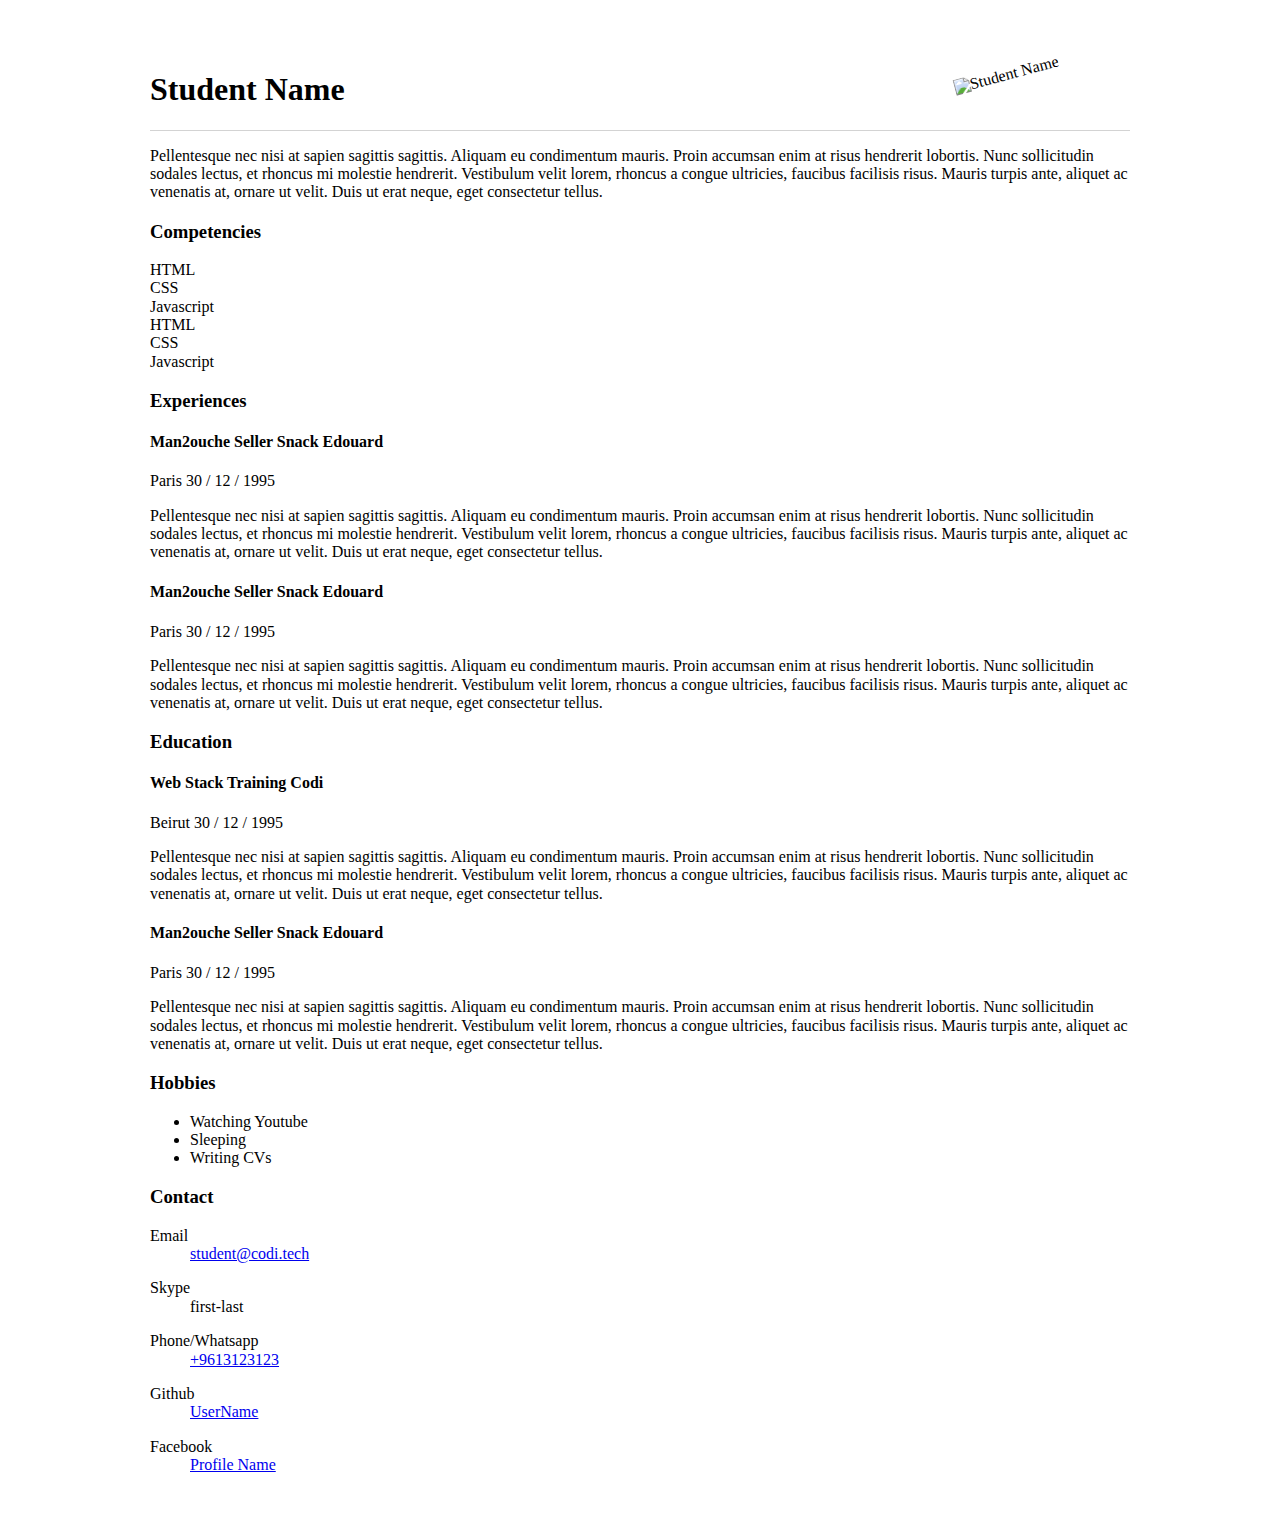
==== public/style2/index.html @ 2453595f "fixed media querry put at the end and started with style 2" ====
<!DOCTYPE html>
<html lang="en">
  <head>
    <!-- Meta tags -->
    <meta http-equiv="content-type" content="text/html; charset=UTF-8" />
    <meta charset="utf-8" />
    <meta http-equiv="X-UA-Compatible" content="IE=edge,chrome=1" />
    <meta name="viewport" content="width=device-width, initial-scale=1.0" />
    <!-- /Meta tags -->
    <title>JStudent | CV</title>

    <!-- Stylesheets -->
    <link rel="stylesheet" href="style.css">
    <link rel="stylesheet" href="normalize.css" />
    <!-- /Stylesheets -->
  </head>
  <body>
    <div id="#wrapper">
      <header>
        <div>
          <hgroup>
            <h1>Student Name</h1>
            <h2>Codes and Sleeps</h2>
          </hgroup>
          <figure>
            <img src="../images/110x110.png" alt="Student Name" />
          </figure>
        </div>
      </header>
      <div class="content">
        <section id="about">
          <h3>About</h3>
          <p>
            Pellentesque nec nisi at sapien sagittis sagittis. Aliquam eu
            condimentum mauris. Proin accumsan enim at risus hendrerit lobortis.
            Nunc sollicitudin sodales lectus, et rhoncus mi molestie hendrerit.
            Vestibulum velit lorem, rhoncus a congue ultricies, faucibus
            facilisis risus. Mauris turpis ante, aliquet ac venenatis at, ornare
            ut velit. Duis ut erat neque, eget consectetur tellus.
          </p>
        </section>
        <section id="competencies">
          <h3>Competencies</h3>
          <div class="skills skills-primary">
            <div class="skill" data-skill="5">
              <span>HTML</span>
            </div>
            <div class="skill" data-skill="3">
              <span>CSS</span>
            </div>
            <div class="skill" data-skill="1">
              <span>Javascript</span>
            </div>
          </div>
          <div class="skills skills-secondary">
            <div class="skill" data-skill="9">
              <span>HTML</span>
            </div>
            <div class="skill" data-skill="5">
              <span>CSS</span>
            </div>
            <div class="skill" data-skill="7">
              <span>Javascript</span>
            </div>
          </div>
        </section>
        <section id="experiences">
          <h3>Experiences</h3>
          <div class="experience">
            <h4>
              <span class="experience-type">Man2ouche Seller</span>
              <span class="experience-institution">Snack Edouard</span>
            </h4>
            <div class="experience-details">
              <span class="experience-location">
                Paris
              </span>
              <span class="experience-date">
                <span class="day">30</span>
                <span class="experience-date-separator">/</span>
                <span class="month">12</span>
                <span class="experience-date-separator">/</span>
                <span class="year">1995</span>
              </span>
            </div>
            <p class="experience-description">
              Pellentesque nec nisi at sapien sagittis sagittis. Aliquam eu
              condimentum mauris. Proin accumsan enim at risus hendrerit
              lobortis. Nunc sollicitudin sodales lectus, et rhoncus mi molestie
              hendrerit. Vestibulum velit lorem, rhoncus a congue ultricies,
              faucibus facilisis risus. Mauris turpis ante, aliquet ac venenatis
              at, ornare ut velit. Duis ut erat neque, eget consectetur tellus.
            </p>
          </div>
          <div class="experience">
            <h4>
              <span class="experience-type">Man2ouche Seller</span>
              <span class="experience-institution">Snack Edouard</span>
            </h4>
            <div class="experience-details">
              <span class="experience-location">
                Paris
              </span>
              <span class="experience-date">
                <span class="day">30</span>
                <span class="experience-date-separator">/</span>
                <span class="month">12</span>
                <span class="experience-date-separator">/</span>
                <span class="year">1995</span>
              </span>
            </div>
            <p class="experience-description">
              Pellentesque nec nisi at sapien sagittis sagittis. Aliquam eu
              condimentum mauris. Proin accumsan enim at risus hendrerit
              lobortis. Nunc sollicitudin sodales lectus, et rhoncus mi molestie
              hendrerit. Vestibulum velit lorem, rhoncus a congue ultricies,
              faucibus facilisis risus. Mauris turpis ante, aliquet ac venenatis
              at, ornare ut velit. Duis ut erat neque, eget consectetur tellus.
            </p>
          </div>
        </section>
        <section id="education">
          <h3>Education</h3>
          <div class="experience">
            <h4>
              <span class="experience-type">Web Stack Training</span>
              <span class="experience-institution">Codi</span>
            </h4>
            <div class="experience-details">
              <span class="experience-location">
                Beirut
              </span>
              <span class="experience-date">
                <span class="day">30</span>
                <span class="experience-date-separator">/</span>
                <span class="month">12</span>
                <span class="experience-date-separator">/</span>
                <span class="year">1995</span>
              </span>
            </div>
            <p class="experience-description">
              Pellentesque nec nisi at sapien sagittis sagittis. Aliquam eu
              condimentum mauris. Proin accumsan enim at risus hendrerit
              lobortis. Nunc sollicitudin sodales lectus, et rhoncus mi molestie
              hendrerit. Vestibulum velit lorem, rhoncus a congue ultricies,
              faucibus facilisis risus. Mauris turpis ante, aliquet ac venenatis
              at, ornare ut velit. Duis ut erat neque, eget consectetur tellus.
            </p>
          </div>
          <div class="experience">
            <h4>
              <span class="experience-type">Man2ouche Seller</span>
              <span class="experience-institution">Snack Edouard</span>
            </h4>
            <div class="experience-details">
              <span class="experience-location">
                Paris
              </span>
              <span class="experience-date">
                <span class="day">30</span>
                <span class="experience-date-separator">/</span>
                <span class="month">12</span>
                <span class="experience-date-separator">/</span>
                <span class="year">1995</span>
              </span>
            </div>
            <p class="experience-description">
              Pellentesque nec nisi at sapien sagittis sagittis. Aliquam eu
              condimentum mauris. Proin accumsan enim at risus hendrerit
              lobortis. Nunc sollicitudin sodales lectus, et rhoncus mi molestie
              hendrerit. Vestibulum velit lorem, rhoncus a congue ultricies,
              faucibus facilisis risus. Mauris turpis ante, aliquet ac venenatis
              at, ornare ut velit. Duis ut erat neque, eget consectetur tellus.
            </p>
          </div>
        </section>
        <section id="hobbies">
          <h3>Hobbies</h3>
          <ul>
            <li>Watching Youtube</li>
            <li>Sleeping</li>
            <li>Writing CVs</li>
          </ul>
        </section>
        <section id="contact">
          <h3>Contact</h3>
          <div class="contacts">
            <dl class="contact contact-email">
              <dt class="contact-type">Email</dt>
              <dd class="contact-value">
                <a href="mailto:student@codi.tech">student@codi.tech</a>
              </dd>
            </dl>
            <dl class="contact contact-skype">
              <dt class="contact-type">Skype</dt>
              <dd class="contact-value">first-last</dd>
            </dl>
            <dl class="contact contact-phone">
              <dt class="contact-type">Phone/Whatsapp</dt>
              <dd class="contact-value">
                <a href="tel:+96170261482">+9613123123</a>
              </dd>
            </dl>
            <dl class="contact contact-github">
              <dt class="contact-type">Github</dt>
              <dd class="contact-value">
                <a href="https://github.com/User/" target="_blank">UserName</a>
              </dd>
            </dl>
            <dl class="contact contact-facebook">
              <dt class="contact-type">Facebook</dt>
              <dd class="contact-value">
                <a href="//www.facebook.com/profileName" target="_blank"
                  >Profile Name</a
                >
              </dd>
            </dl>
          </div>
        </section>
      </div>
    </div>
  </body>
</html>
---- public/style2/style.css ----
html{
    display: flex;
    justify-content: center;
    background-color: red;
}
body{
    max-width: 1300px;
    margin:0 auto;
    background-color: white;
    padding: 50px 150px 30px 150px;

}


figure img{
    height:200px;
    width: 200px;
}
@media only screen and (min-width:768px) {

    header h2{
        margin-top: 50px;
        display: none;
        position: relative;
    }
    header figure{
        rotate: -15deg;
        position: absolute;
        top: 50px;
        right: 180px;
    }

}
header{
    border-bottom: solid 1px lightgrey;
}
#about>h3{
    display: none;
}
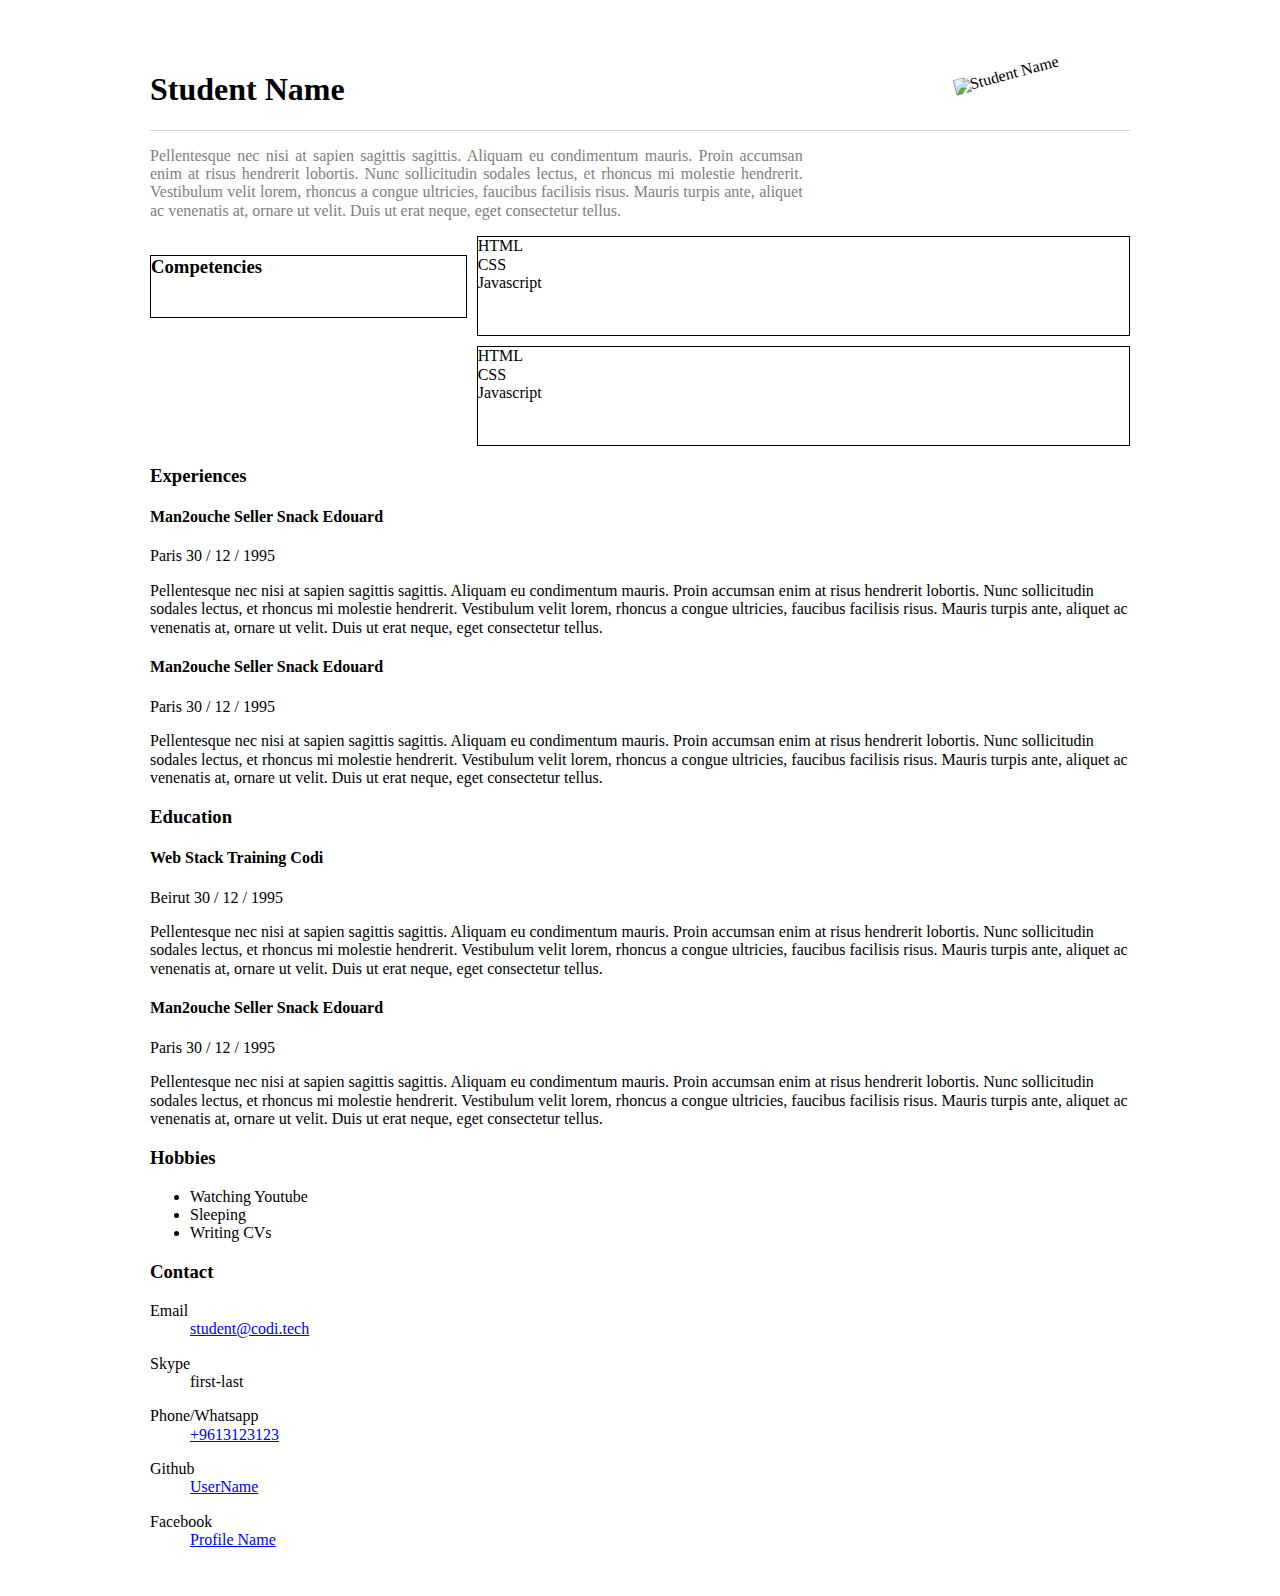
==== commit 0979e120: "fixed cotact touching right" ====
--- a/public/style2/index.html
+++ b/public/style2/index.html
@@ -15,6 +15,7 @@
     <!-- /Stylesheets -->
   </head>
   <body>
+
     <div id="#wrapper">
       <header>
         <div>
--- a/public/style2/style.css
+++ b/public/style2/style.css
@@ -4,10 +4,12 @@
     background-color: red;
 }
 body{
-    max-width: 1300px;
+    max-width: 992px;
     margin:0 auto;
     background-color: white;
     padding: 50px 150px 30px 150px;
+    position: relative;
+
 
 }
 
@@ -16,12 +18,20 @@
     height:200px;
     width: 200px;
 }
+#about{
+    display: flex;
+}
+#competencies{
+    display: grid;
+    grid-template-columns: repeat(3, 1fr);
+    gap: 10px;
+    grid-auto-rows: minmax(100px, auto);
+}
 @media only screen and (min-width:768px) {
 
     header h2{
         margin-top: 50px;
         display: none;
-        position: relative;
     }
     header figure{
         rotate: -15deg;
@@ -29,7 +39,26 @@
         top: 50px;
         right: 180px;
     }
-
+    #about p{
+        width: 66.6%;
+        text-align: justify;
+        color: gray;
+    }
+    #competencies h3{
+        grid-column: 1;
+        grid-row: 1;
+        border: 1px solid black;
+    }
+    .skills-primary{
+        grid-row: 1;
+        grid-column: 2/5;
+        border: 1px solid black;
+    }    
+    .skills-secondary{
+        grid-row: 2;
+        grid-column: 2/5;
+        border: 1px solid black;
+    }
 }
 header{
     border-bottom: solid 1px lightgrey;
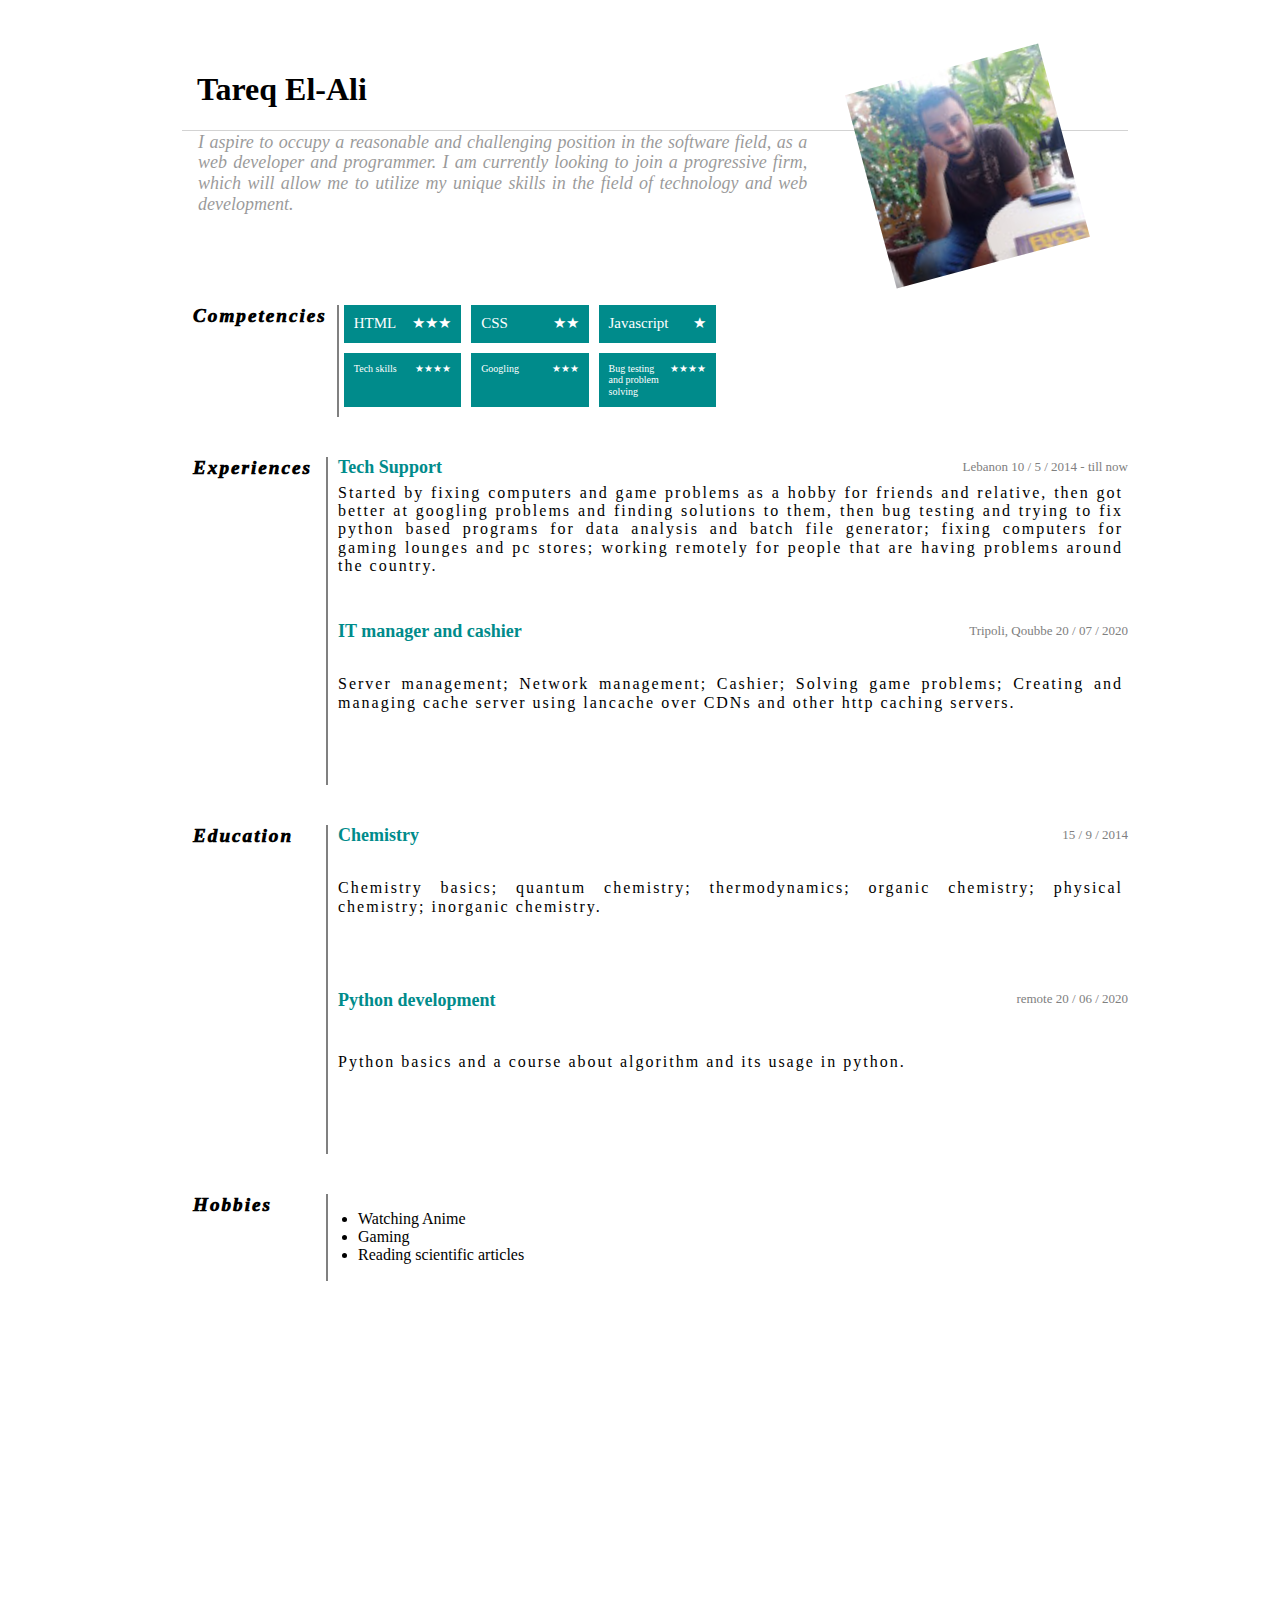
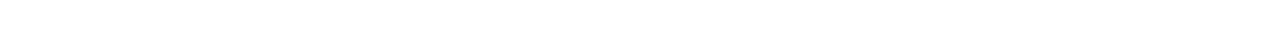
==== commit 350a9c3d: "finished copying html to style 2" ====
--- a/public/style2/index.html
+++ b/public/style2/index.html
@@ -15,16 +15,15 @@
     <!-- /Stylesheets -->
   </head>
   <body>
-
     <div id="#wrapper">
       <header>
         <div>
           <hgroup>
-            <h1>Student Name</h1>
-            <h2>Codes and Sleeps</h2>
+            <h1>Tareq El-Ali</h1>
+            <h2>Tech Support</h2>
           </hgroup>
           <figure>
-            <img src="../images/110x110.png" alt="Student Name" />
+            <img src="../images/Profile.jpg" alt="Student Tareq" />
           </figure>
         </div>
       </header>
@@ -32,12 +31,8 @@
         <section id="about">
           <h3>About</h3>
           <p>
-            Pellentesque nec nisi at sapien sagittis sagittis. Aliquam eu
-            condimentum mauris. Proin accumsan enim at risus hendrerit lobortis.
-            Nunc sollicitudin sodales lectus, et rhoncus mi molestie hendrerit.
-            Vestibulum velit lorem, rhoncus a congue ultricies, faucibus
-            facilisis risus. Mauris turpis ante, aliquet ac venenatis at, ornare
-            ut velit. Duis ut erat neque, eget consectetur tellus.
+            I aspire to occupy a reasonable and challenging position in the software field, as a web developer and programmer.
+              I am currently looking to join a progressive firm, which will allow me to utilize my unique skills in the field of technology and web development.
           </p>
         </section>
         <section id="competencies">
@@ -55,13 +50,13 @@
           </div>
           <div class="skills skills-secondary">
             <div class="skill" data-skill="9">
-              <span>HTML</span>
+              <span>Tech skills</span>
             </div>
             <div class="skill" data-skill="5">
-              <span>CSS</span>
+              <span>Googling</span>
             </div>
             <div class="skill" data-skill="7">
-              <span>Javascript</span>
+              <span>Bug testing and problem solving</span>
             </div>
           </div>
         </section>
@@ -69,54 +64,48 @@
           <h3>Experiences</h3>
           <div class="experience">
             <h4>
-              <span class="experience-type">Man2ouche Seller</span>
-              <span class="experience-institution">Snack Edouard</span>
-            </h4>
-            <div class="experience-details">
-              <span class="experience-location">
-                Paris
-              </span>
-              <span class="experience-date">
-                <span class="day">30</span>
-                <span class="experience-date-separator">/</span>
-                <span class="month">12</span>
-                <span class="experience-date-separator">/</span>
-                <span class="year">1995</span>
-              </span>
-            </div>
-            <p class="experience-description">
-              Pellentesque nec nisi at sapien sagittis sagittis. Aliquam eu
-              condimentum mauris. Proin accumsan enim at risus hendrerit
-              lobortis. Nunc sollicitudin sodales lectus, et rhoncus mi molestie
-              hendrerit. Vestibulum velit lorem, rhoncus a congue ultricies,
-              faucibus facilisis risus. Mauris turpis ante, aliquet ac venenatis
-              at, ornare ut velit. Duis ut erat neque, eget consectetur tellus.
-            </p>
-          </div>
-          <div class="experience">
-            <h4>
-              <span class="experience-type">Man2ouche Seller</span>
-              <span class="experience-institution">Snack Edouard</span>
-            </h4>
-            <div class="experience-details">
-              <span class="experience-location">
-                Paris
-              </span>
-              <span class="experience-date">
-                <span class="day">30</span>
-                <span class="experience-date-separator">/</span>
-                <span class="month">12</span>
-                <span class="experience-date-separator">/</span>
-                <span class="year">1995</span>
-              </span>
-            </div>
-            <p class="experience-description">
-              Pellentesque nec nisi at sapien sagittis sagittis. Aliquam eu
-              condimentum mauris. Proin accumsan enim at risus hendrerit
-              lobortis. Nunc sollicitudin sodales lectus, et rhoncus mi molestie
-              hendrerit. Vestibulum velit lorem, rhoncus a congue ultricies,
-              faucibus facilisis risus. Mauris turpis ante, aliquet ac venenatis
-              at, ornare ut velit. Duis ut erat neque, eget consectetur tellus.
+              <span class="experience-type">Tech Support</span>
+              <span class="experience-institution">Freelancing</span>
+            </h4>
+            <div class="experience-details">
+              <span class="experience-location">
+                Lebanon
+              </span>
+              <span class="experience-date">
+                <span class="day">10</span>
+                <span class="experience-date-separator">/</span>
+                <span class="month">5</span>
+                <span class="experience-date-separator">/</span>
+                <span class="year">2014 - till now</span>
+              </span>
+            </div>
+            <p class="experience-description">
+              Started by fixing computers and game problems as a hobby for friends and relative, then got better at googling problems and finding solutions to them, then bug testing and trying to fix python based programs for data analysis and batch file generator; fixing computers for gaming lounges and pc stores; working remotely for people that are having problems around the country. 
+            </p>
+          </div>
+          <div class="experience">
+            <h4>
+              <span class="experience-type">IT manager and cashier</span>
+              <span class="experience-institution">GoPro</span>
+            </h4>
+            <div class="experience-details">
+              <span class="experience-location">
+                Tripoli, Qoubbe
+              </span>
+              <span class="experience-date">
+                <span class="day">20</span>
+                <span class="experience-date-separator">/</span>
+                <span class="month">07</span>
+                <span class="experience-date-separator">/</span>
+                <span class="year">2020</span>
+              </span>
+            </div>
+            <p class="experience-description">
+              Server management; 
+              Network management; 
+              Cashier; 
+              Solving game problems; 
+              Creating and managing cache server using lancache over CDNs and other http caching servers.
             </p>
           </div>
         </section>
@@ -124,63 +113,53 @@
           <h3>Education</h3>
           <div class="experience">
             <h4>
-              <span class="experience-type">Web Stack Training</span>
-              <span class="experience-institution">Codi</span>
-            </h4>
-            <div class="experience-details">
-              <span class="experience-location">
-                Beirut
-              </span>
-              <span class="experience-date">
-                <span class="day">30</span>
-                <span class="experience-date-separator">/</span>
-                <span class="month">12</span>
-                <span class="experience-date-separator">/</span>
-                <span class="year">1995</span>
-              </span>
-            </div>
-            <p class="experience-description">
-              Pellentesque nec nisi at sapien sagittis sagittis. Aliquam eu
-              condimentum mauris. Proin accumsan enim at risus hendrerit
-              lobortis. Nunc sollicitudin sodales lectus, et rhoncus mi molestie
-              hendrerit. Vestibulum velit lorem, rhoncus a congue ultricies,
-              faucibus facilisis risus. Mauris turpis ante, aliquet ac venenatis
-              at, ornare ut velit. Duis ut erat neque, eget consectetur tellus.
-            </p>
-          </div>
-          <div class="experience">
-            <h4>
-              <span class="experience-type">Man2ouche Seller</span>
-              <span class="experience-institution">Snack Edouard</span>
-            </h4>
-            <div class="experience-details">
-              <span class="experience-location">
-                Paris
-              </span>
-              <span class="experience-date">
-                <span class="day">30</span>
-                <span class="experience-date-separator">/</span>
-                <span class="month">12</span>
-                <span class="experience-date-separator">/</span>
-                <span class="year">1995</span>
-              </span>
-            </div>
-            <p class="experience-description">
-              Pellentesque nec nisi at sapien sagittis sagittis. Aliquam eu
-              condimentum mauris. Proin accumsan enim at risus hendrerit
-              lobortis. Nunc sollicitudin sodales lectus, et rhoncus mi molestie
-              hendrerit. Vestibulum velit lorem, rhoncus a congue ultricies,
-              faucibus facilisis risus. Mauris turpis ante, aliquet ac venenatis
-              at, ornare ut velit. Duis ut erat neque, eget consectetur tellus.
+              <span class="experience-type">Chemistry</span>
+              <span class="experience-institution">Lebanese University</span>
+            </h4>
+            <div class="experience-details">
+              <span class="experience-location">
+                
+              </span>
+              <span class="experience-date">
+                <span class="day">15</span>
+                <span class="experience-date-separator">/</span>
+                <span class="month">9</span>
+                <span class="experience-date-separator">/</span>
+                <span class="year">2014</span>
+              </span>
+            </div>
+            <p class="experience-description">
+             Chemistry basics; quantum chemistry; thermodynamics; organic chemistry; physical chemistry; inorganic chemistry.
+            </p>
+          </div>
+          <div class="experience">
+            <h4>
+              <span class="experience-type">Python development</span>
+              <span class="experience-institution">MIT free course website</span>
+            </h4>
+            <div class="experience-details">
+              <span class="experience-location">
+                remote
+              </span>
+              <span class="experience-date">
+                <span class="day">20</span>
+                <span class="experience-date-separator">/</span>
+                <span class="month">06</span>
+                <span class="experience-date-separator">/</span>
+                <span class="year">2020</span>
+              </span>
+            </div>
+            <p class="experience-description">
+              Python basics and a course about algorithm and its usage in python.
             </p>
           </div>
         </section>
         <section id="hobbies">
           <h3>Hobbies</h3>
           <ul>
-            <li>Watching Youtube</li>
-            <li>Sleeping</li>
-            <li>Writing CVs</li>
+            <li>Watching Anime</li>
+            <li>Gaming</li>
+            <li>Reading scientific articles</li>
           </ul>
         </section>
         <section id="contact">
@@ -189,30 +168,31 @@
             <dl class="contact contact-email">
               <dt class="contact-type">Email</dt>
               <dd class="contact-value">
-                <a href="mailto:student@codi.tech">student@codi.tech</a>
+                <a href="mailto:elalitareq@gmail.com">elalitareq@gmail.com</a>
               </dd>
             </dl>
             <dl class="contact contact-skype">
-              <dt class="contact-type">Skype</dt>
-              <dd class="contact-value">first-last</dd>
+              <dt class="contact-type">Linkedin</dt>
+              <dd class="contact-value" style="color: red;">tareq-el-ali-963724145</dd>
+              <!-- i had to add color here cz it wont show on the website without using css -->
             </dl>
             <dl class="contact contact-phone">
               <dt class="contact-type">Phone/Whatsapp</dt>
               <dd class="contact-value">
-                <a href="tel:+96170261482">+9613123123</a>
+                <a href="tel:+96181587135">+96181587135</a>
               </dd>
             </dl>
             <dl class="contact contact-github">
               <dt class="contact-type">Github</dt>
               <dd class="contact-value">
-                <a href="https://github.com/User/" target="_blank">UserName</a>
+                <a href="https://github.com/Elalitareq/" target="_blank">Elalitareq</a>
               </dd>
             </dl>
             <dl class="contact contact-facebook">
               <dt class="contact-type">Facebook</dt>
               <dd class="contact-value">
-                <a href="//www.facebook.com/profileName" target="_blank"
-                  >Profile Name</a
+                <a href="https://www.facebook.com/tareq.asaad.97/" target="_blank"
+                  >Tareq El-Ali</a
                 >
               </dd>
             </dl>
--- a/public/style2/style.css
+++ b/public/style2/style.css
@@ -1,68 +1,255 @@
+* {
+    -webkit-box-sizing: border-box;
+       -moz-box-sizing: border-box;
+            box-sizing: border-box;
+  }
 html{
     display: flex;
     justify-content: center;
-    background-color: red;
 }
 body{
-    max-width: 992px;
+    max-width: 1300px;
     margin:0 auto;
-    background-color: white;
-    padding: 50px 150px 30px 150px;
-    position: relative;
-
-
-}
-
-
+    padding: 50px 10px 30px 10px;
+    width: 95%;
+}
+header h1{
+    font-size: xx-large;
+    font-weight: 800;
+}
+header h2{
+    display: none;
+}
+header{
+    border-bottom: solid 1px lightgrey;
+    padding-left: 15px;
+}
+#about>h3{
+    display: none;
+}
 figure img{
-    height:200px;
-    width: 200px;
-}
+    display: none;
+    }  
 #about{
-    display: flex;
-}
-#competencies{
+        display: flex;
+        margin-bottom: 90px;
+}
+#about p{
+    text-align: justify;
+    opacity: 40%;
+    font-size: large;
+    margin: 1px;
+    font-style: italic;
+    padding-left: 15px;
+}
+.experience-institution{
+    display: none;
+}
+section:not(#about){
+    margin-bottom: 150px;
+    margin-left: 1px;
+}
+section>h3{
+    border-bottom: solid 1px black;
+    width: 37%;
+    margin-left: 10px;
+    font-style: italic;
+    font-weight: 1000;
+    font-size: larger;
+    letter-spacing: 2px;
+}
+
+.skills{
+    grid-column: 2/8;
+    margin-bottom: 10px;
+    margin-left: 10px;
     display: grid;
-    grid-template-columns: repeat(3, 1fr);
+    grid-template-columns: repeat(3,1fr);
     gap: 10px;
-    grid-auto-rows: minmax(100px, auto);
-}
-@media only screen and (min-width:768px) {
-
-    header h2{
-        margin-top: 50px;
-        display: none;
+    margin-right: 30px;
+}
+.skill{
+    padding: 10px 10px;
+    border-radius: 0px;
+    background-color: darkcyan;
+    color: white;
+    align-content: center;
+    justify-content: space-between;
+    display: flex;
+    width: 100%;
+}
+.skills-primary>.skill{
+    font-size: 15px;
+}
+.skills-secondary>.skill{
+    font-size: 10px;
+}
+.skill[data-skill="1"]::after{
+    content: "\2605";
+}
+.skill[data-skill="3"]::after{
+    content:"\2605 \2605";
+}
+.skill[data-skill="5"]::after{
+    content: "\2605 \2605 \2605" ;
+}
+.skill[data-skill="7"]::after{
+content: "\2605 \2605 \2605 \2605" ;
+}
+.skill[data-skill="9"]::after{
+    content: "\2605 \2605 \2605 \2605 " ;
+    }
+.experience-type{
+    color: darkcyan;
+    margin-left: 10px;
+    font-size: large;
+}
+.experience{
+        display: grid;
+        grid-template-columns: repeat(2, 1fr);
+        grid-template-rows: repeat(6, 1fr);
+        gap: 0px;
+        margin-bottom: 40px;
+        align-items: center;
+}
+.experience-description{
+    grid-column: 1/3;
+    grid-row: 2/7;
+    margin-top: 0;
+    margin-bottom: 0;
+    text-align: justify;
+    margin-right: 5px;
+    margin-left: 10px;
+    text-align: justify;
+    letter-spacing: 2px;
+}
+.experience h4{
+    grid-column: 1;
+    margin-top: 0;
+    margin-bottom: 0;
+}
+.experience-details{
+    grid-column: 2/3;
+    justify-self: right;
+    margin-top: 0;
+    margin-bottom: 0;
+    color: grey;
+    font-size: small;
+}
+#contact>h3{
+    display: none;
+}    
+.contact-type{
+    display: none;
+} 
+.contact{
+    width: 100px;
+    height: 100px;
+    display: flex;
+
+}
+.contact>dd{
+    width:100%;
+    height: 100%;
+    margin-left: 0;
+    display: flex;
+}
+.contact-skype{
+    display: none;
+}
+.contact-github>dd>a{
+    background-image: url(/public/images/github.png);
+    background-size: 100px 100px;
+    width:100%;
+    height: 100%;
+    color: transparent;
+}
+.contact-facebook>dd>a{
+    background-image: url(/public/images/facebook.png);
+    background-size: 100px 100px;
+    width:100%;
+    height: 100%;
+    color: transparent  ;
+}
+.contact-email>dd>a{
+    background-image: url(/public/images/email.png);
+    background-size: 100px 100px;
+    width:100%;
+    height: 100%;
+    color: transparent  ;
+}
+.contacts{
+    display:grid;
+    grid-template-columns: repeat(3,1fr);
+}
+
+.contact-phone>dd>a{
+    background-image: url(/public/images/phone.png);
+    background-size: 100px 100px;
+    width:100%;
+    height: 100%;
+    color: transparent  ;
+}
+@media only screen and (min-width:992px) {
+    .skills{
+        grid-template-columns: repeat(6,1fr);
+    }
+    
+    body{
+        position: relative;
+        padding: 50px 120px 30px 150px;
+    }
+    figure img{
+        height:200px;
+        width: 200px;
+        display: inline-block;
+    }
+    #about p{
+        width: 66%;
+        font-size: large;
+    }
+    .content>section:not(#contact, #about){
+        display: grid;
+        grid-template-columns: repeat(7, 1fr);
+        gap: 0px;
+        grid-auto-rows: auto;
+        margin-bottom: 40px;
     }
     header figure{
         rotate: -15deg;
         position: absolute;
         top: 50px;
-        right: 180px;
-    }
-    #about p{
-        width: 66.6%;
-        text-align: justify;
-        color: gray;
-    }
-    #competencies h3{
+        right: 140px;
+    }
+    h4{
+        margin-top: 0;
+    }
+    .content>section>h3{
         grid-column: 1;
-        grid-row: 1;
-        border: 1px solid black;
-    }
-    .skills-primary{
-        grid-row: 1;
-        grid-column: 2/5;
-        border: 1px solid black;
-    }    
-    .skills-secondary{
-        grid-row: 2;
-        grid-column: 2/5;
-        border: 1px solid black;
-    }
-}
-header{
-    border-bottom: solid 1px lightgrey;
-}
-#about>h3{
-    display: none;
-}
+        grid-row: 1/4;
+        border-right: 2px solid GREY;
+        border-bottom: none;
+        margin-top: 0;
+        height: 100%;
+        width: 100%;
+        font-style: italic;
+        font-size: larger;
+    }
+    .skills{
+        margin-left: 15px;
+    }
+    .experience{
+        grid-column: 2/8;
+        padding-left: 10px;
+
+    }
+    #hobbies>ul{
+        grid-column: 2/8;
+    }
+    .contacts{
+        display: flex;
+        flex-direction: row;
+        justify-content: space-between;
+        margin: auto 350px auto 150px;
+    }
+}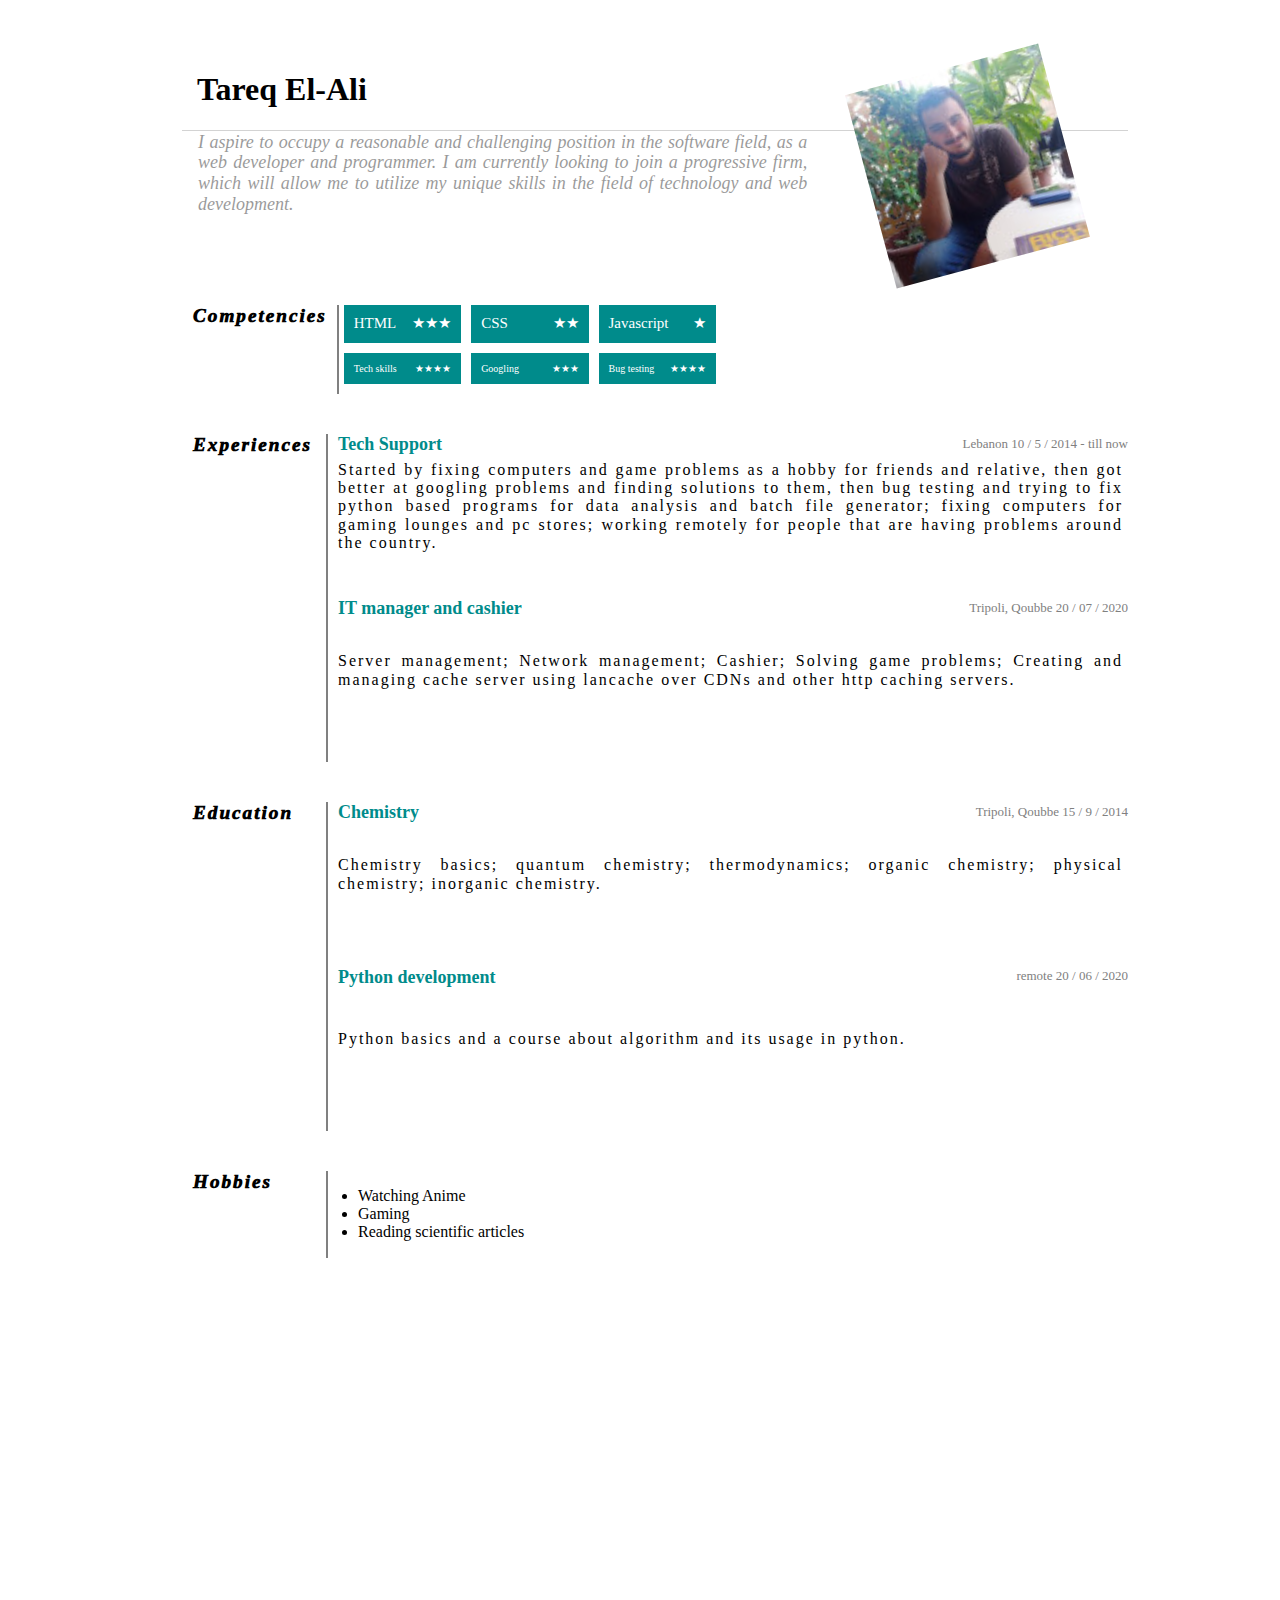
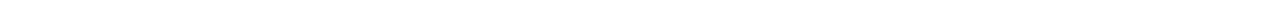
==== commit 28e88f40: "fixed the Lebanese univerity location and fixed secondary skill #3" ====
--- a/public/style2/index.html
+++ b/public/style2/index.html
@@ -56,7 +56,7 @@
               <span>Googling</span>
             </div>
             <div class="skill" data-skill="7">
-              <span>Bug testing and problem solving</span>
+              <span>Bug testing</span>
             </div>
           </div>
         </section>
@@ -118,7 +118,7 @@
             </h4>
             <div class="experience-details">
               <span class="experience-location">
-                
+                Tripoli, Qoubbe
               </span>
               <span class="experience-date">
                 <span class="day">15</span>
